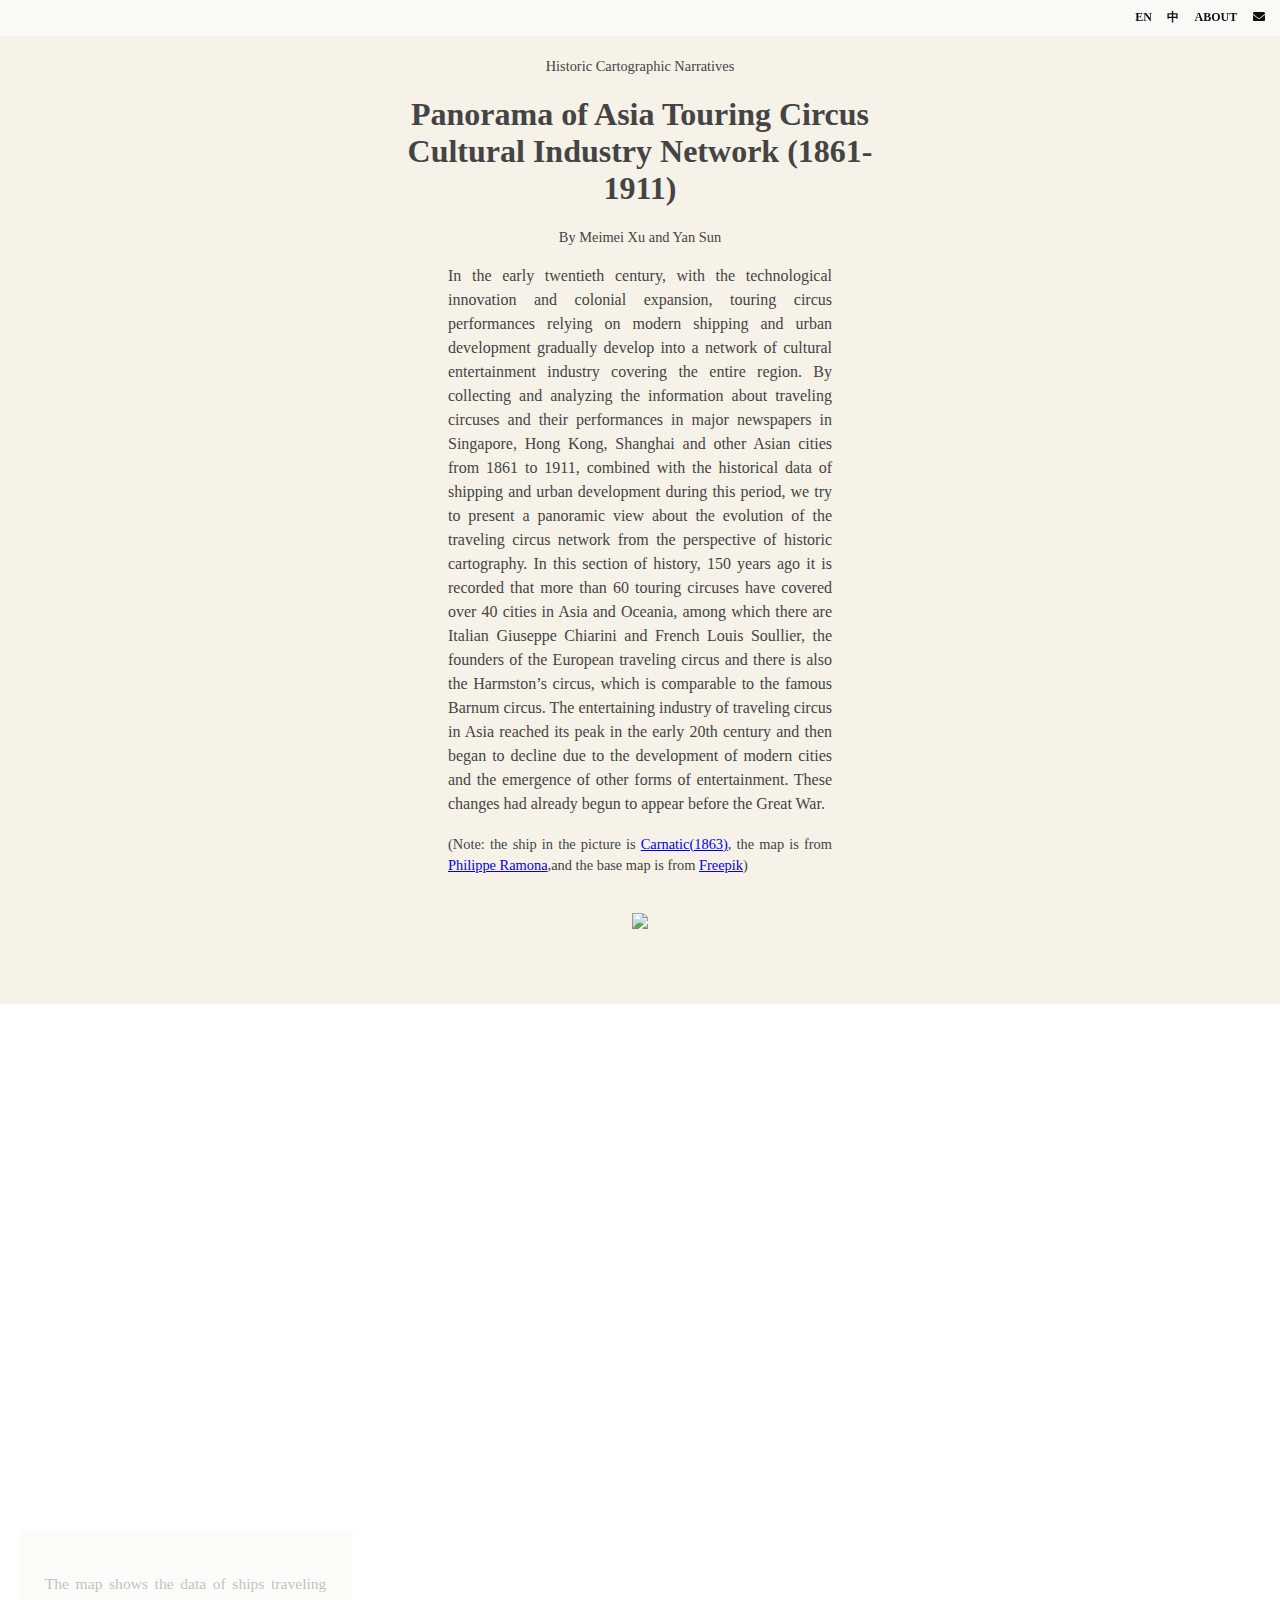
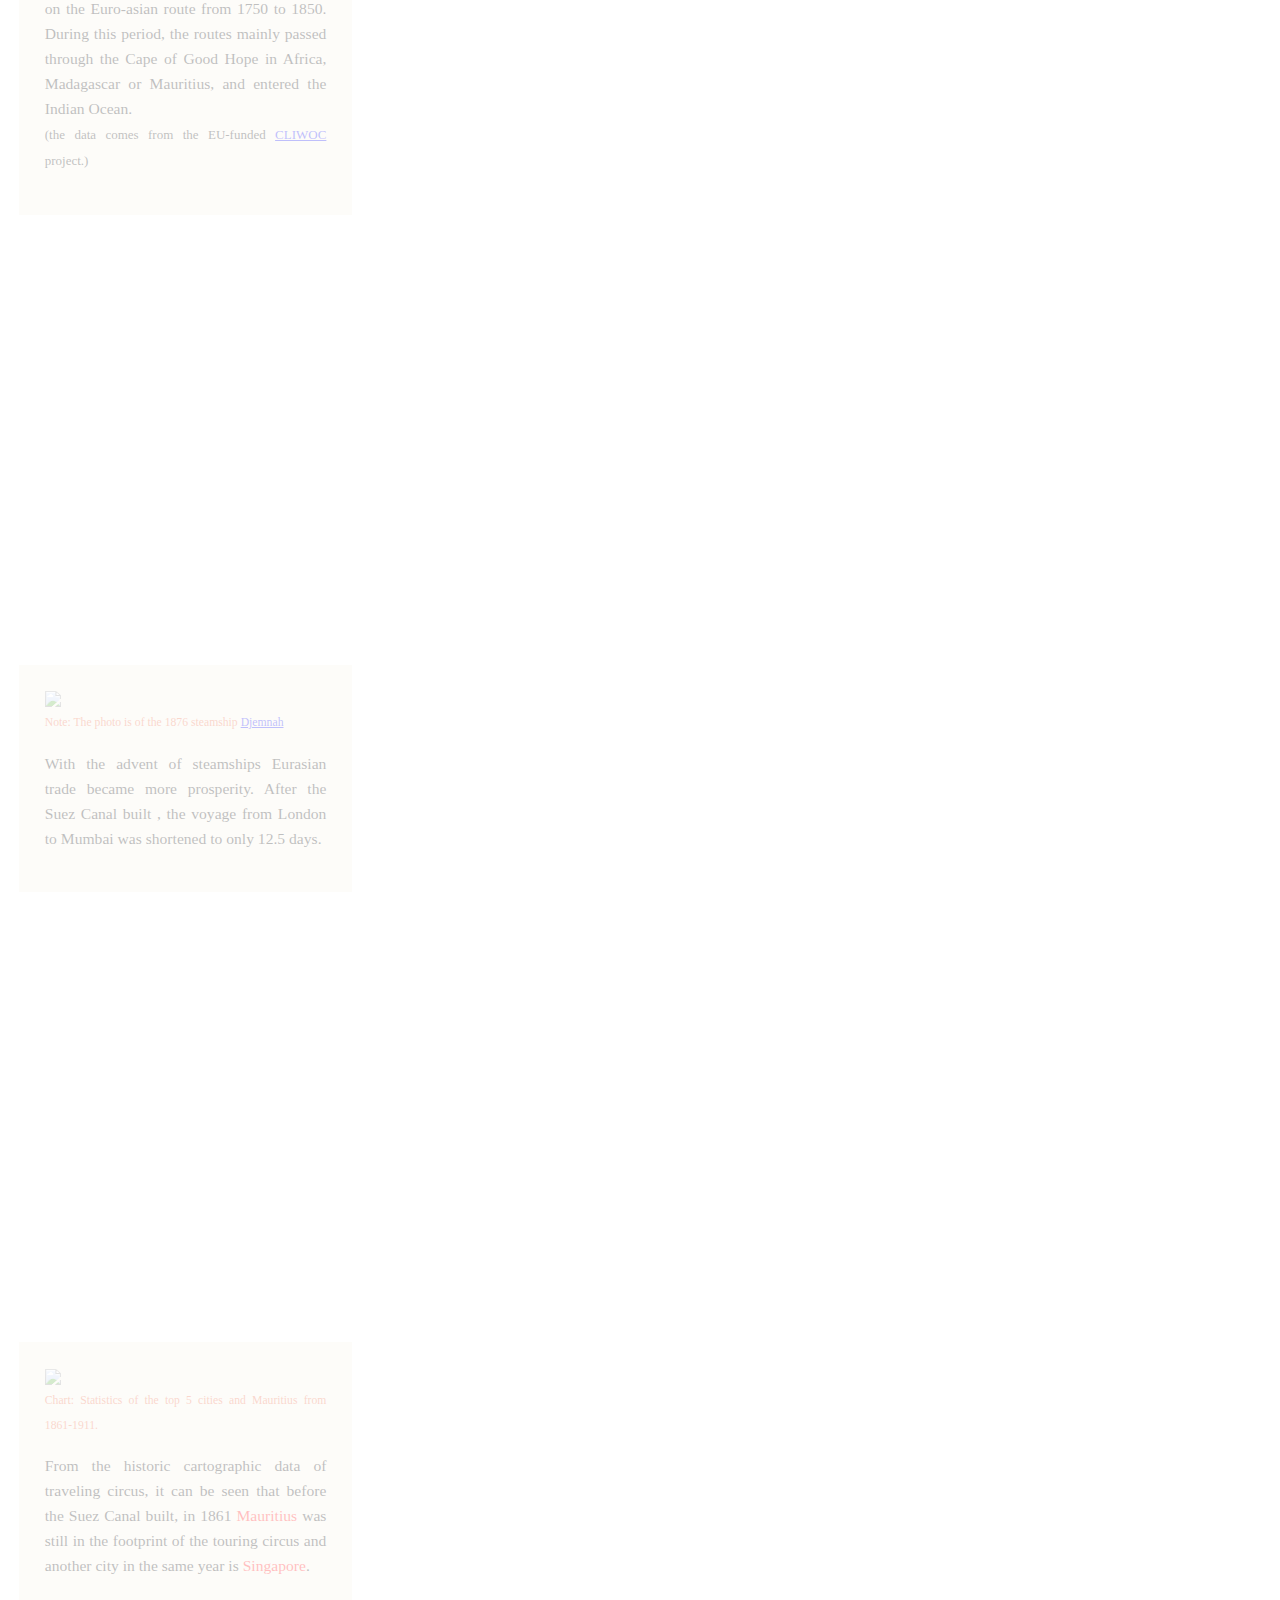
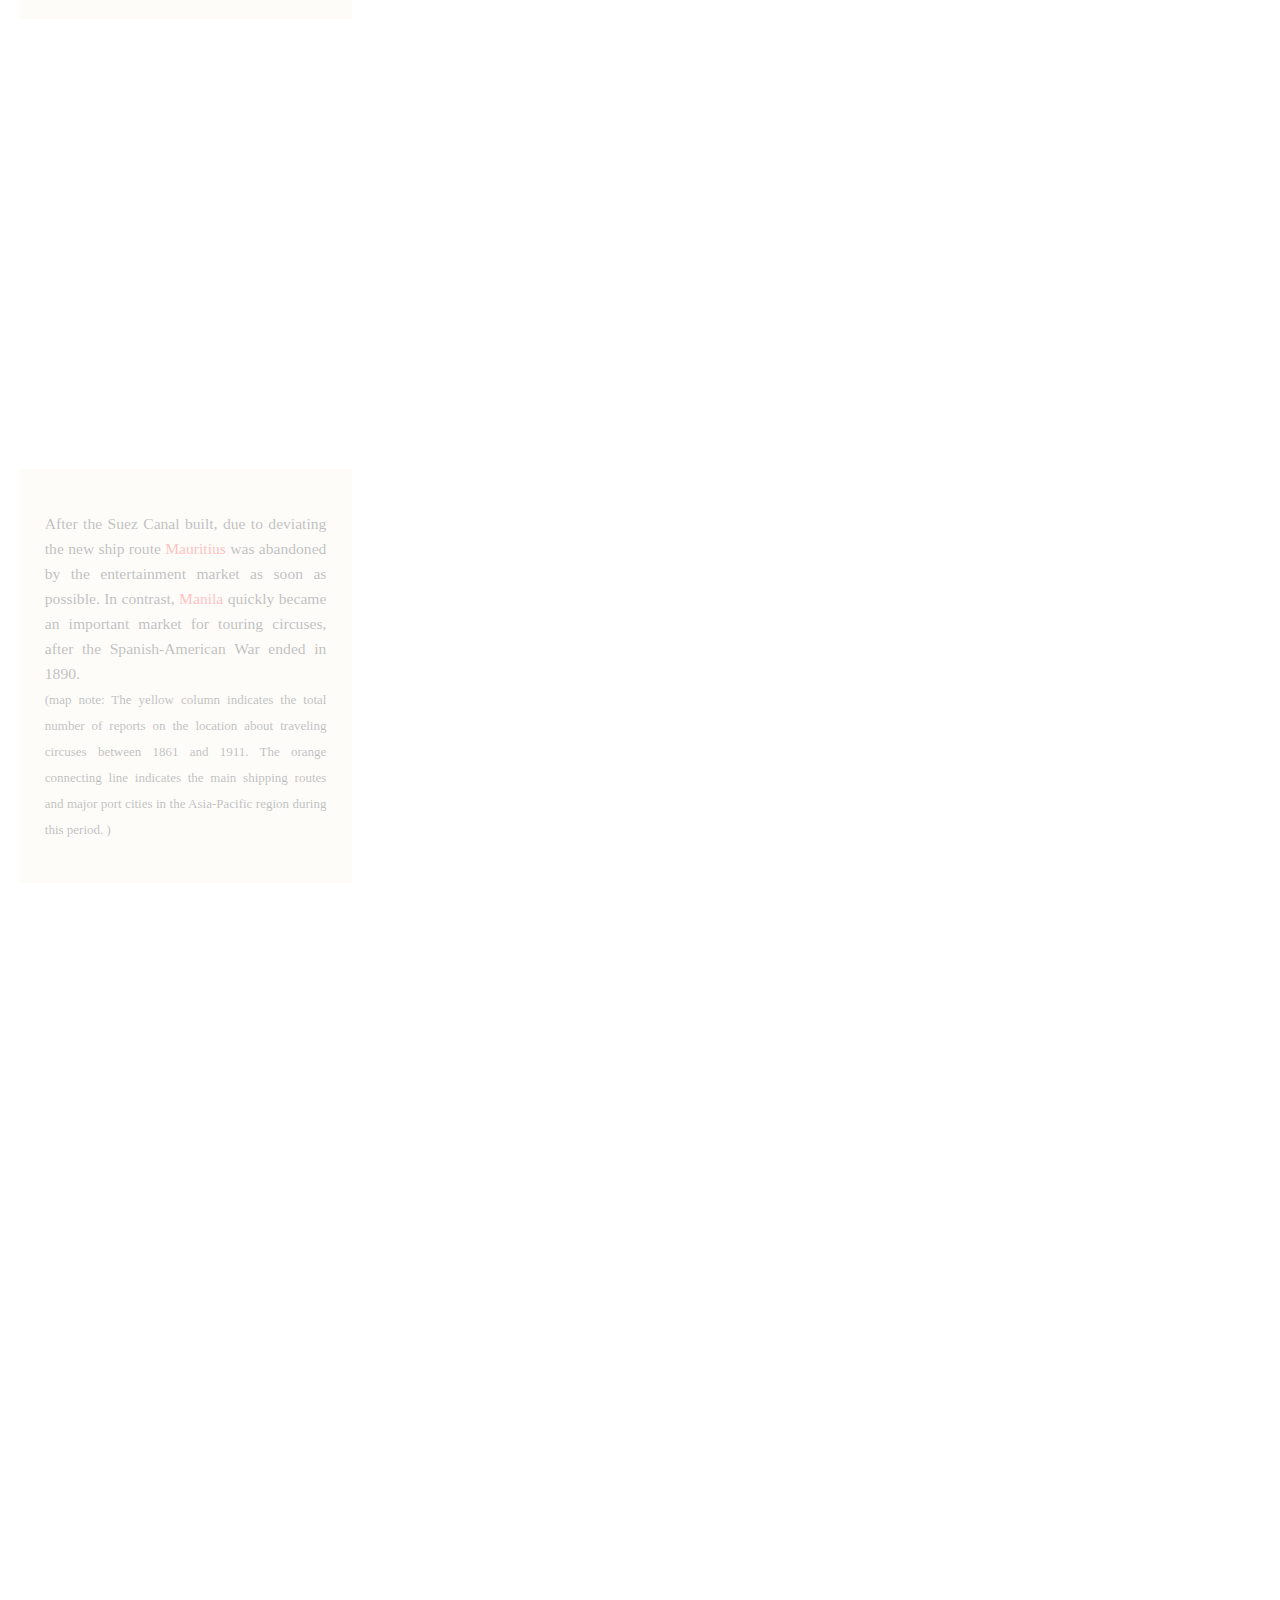
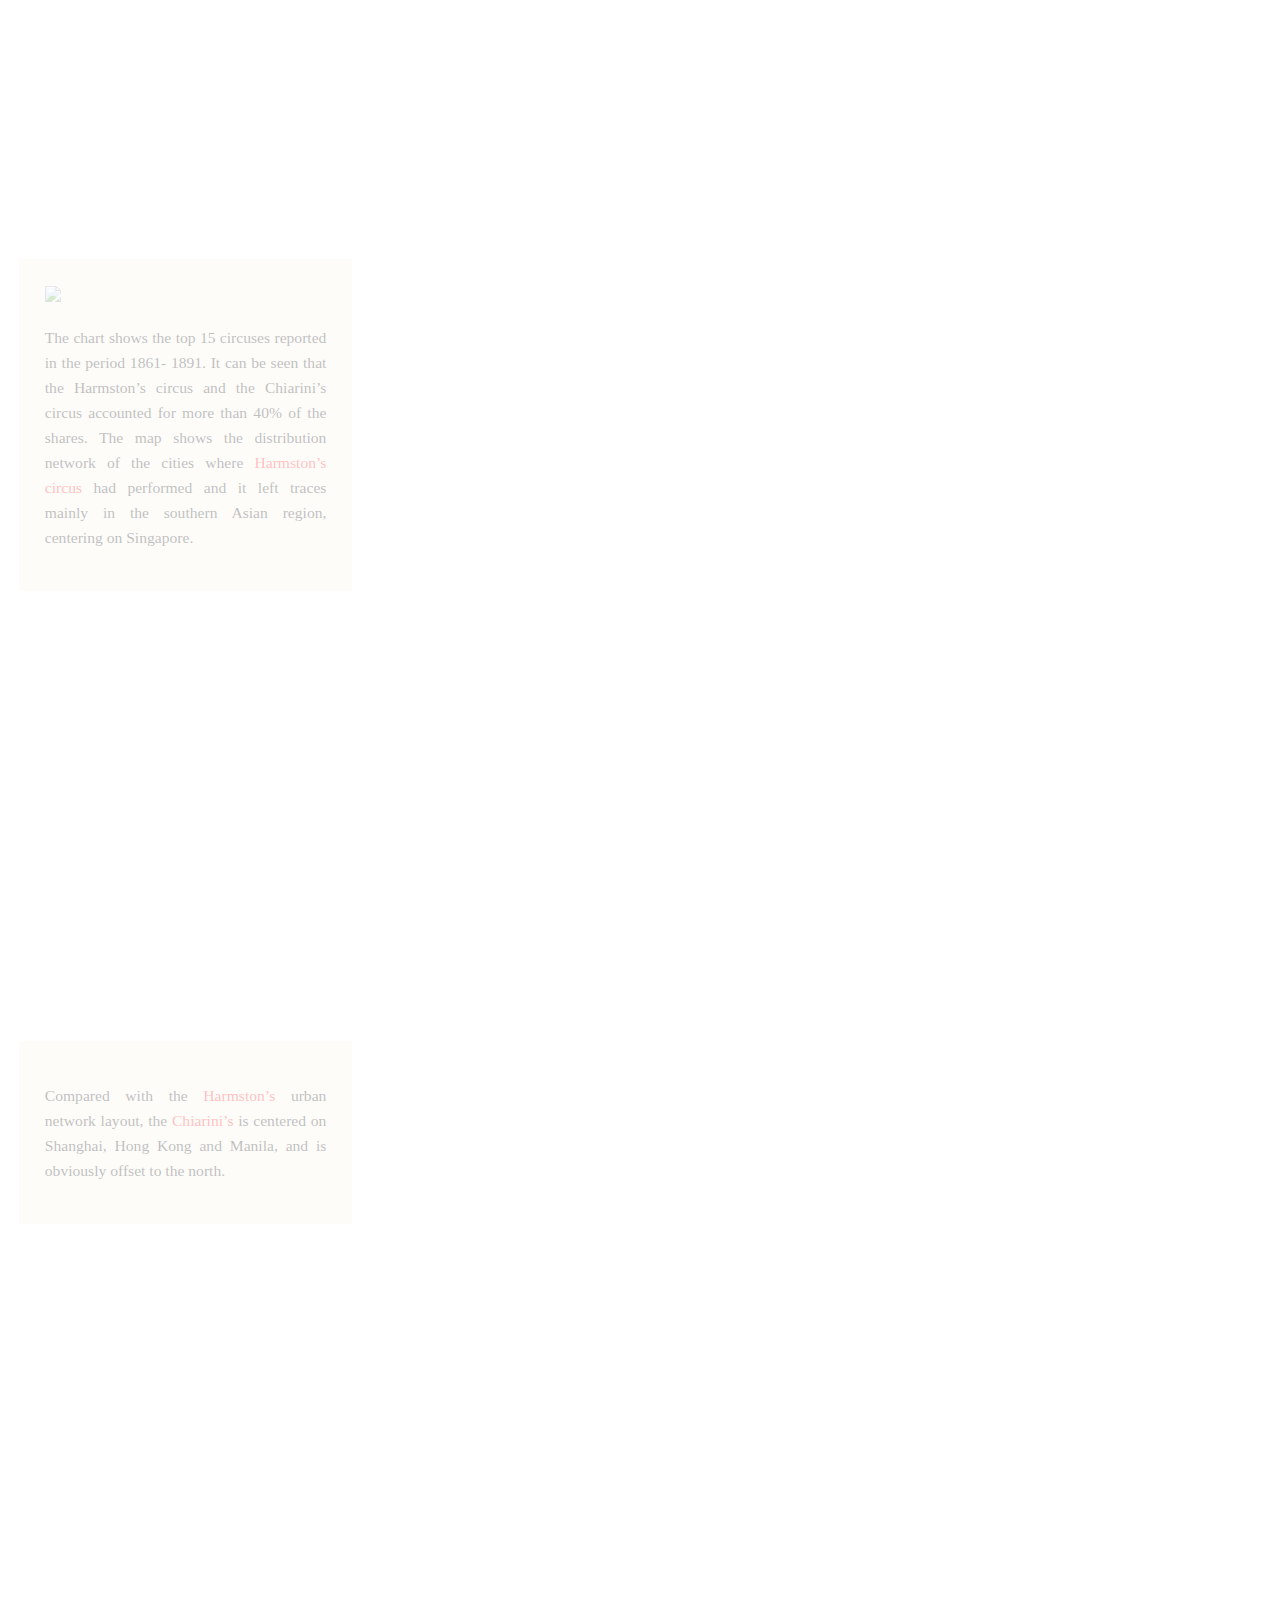
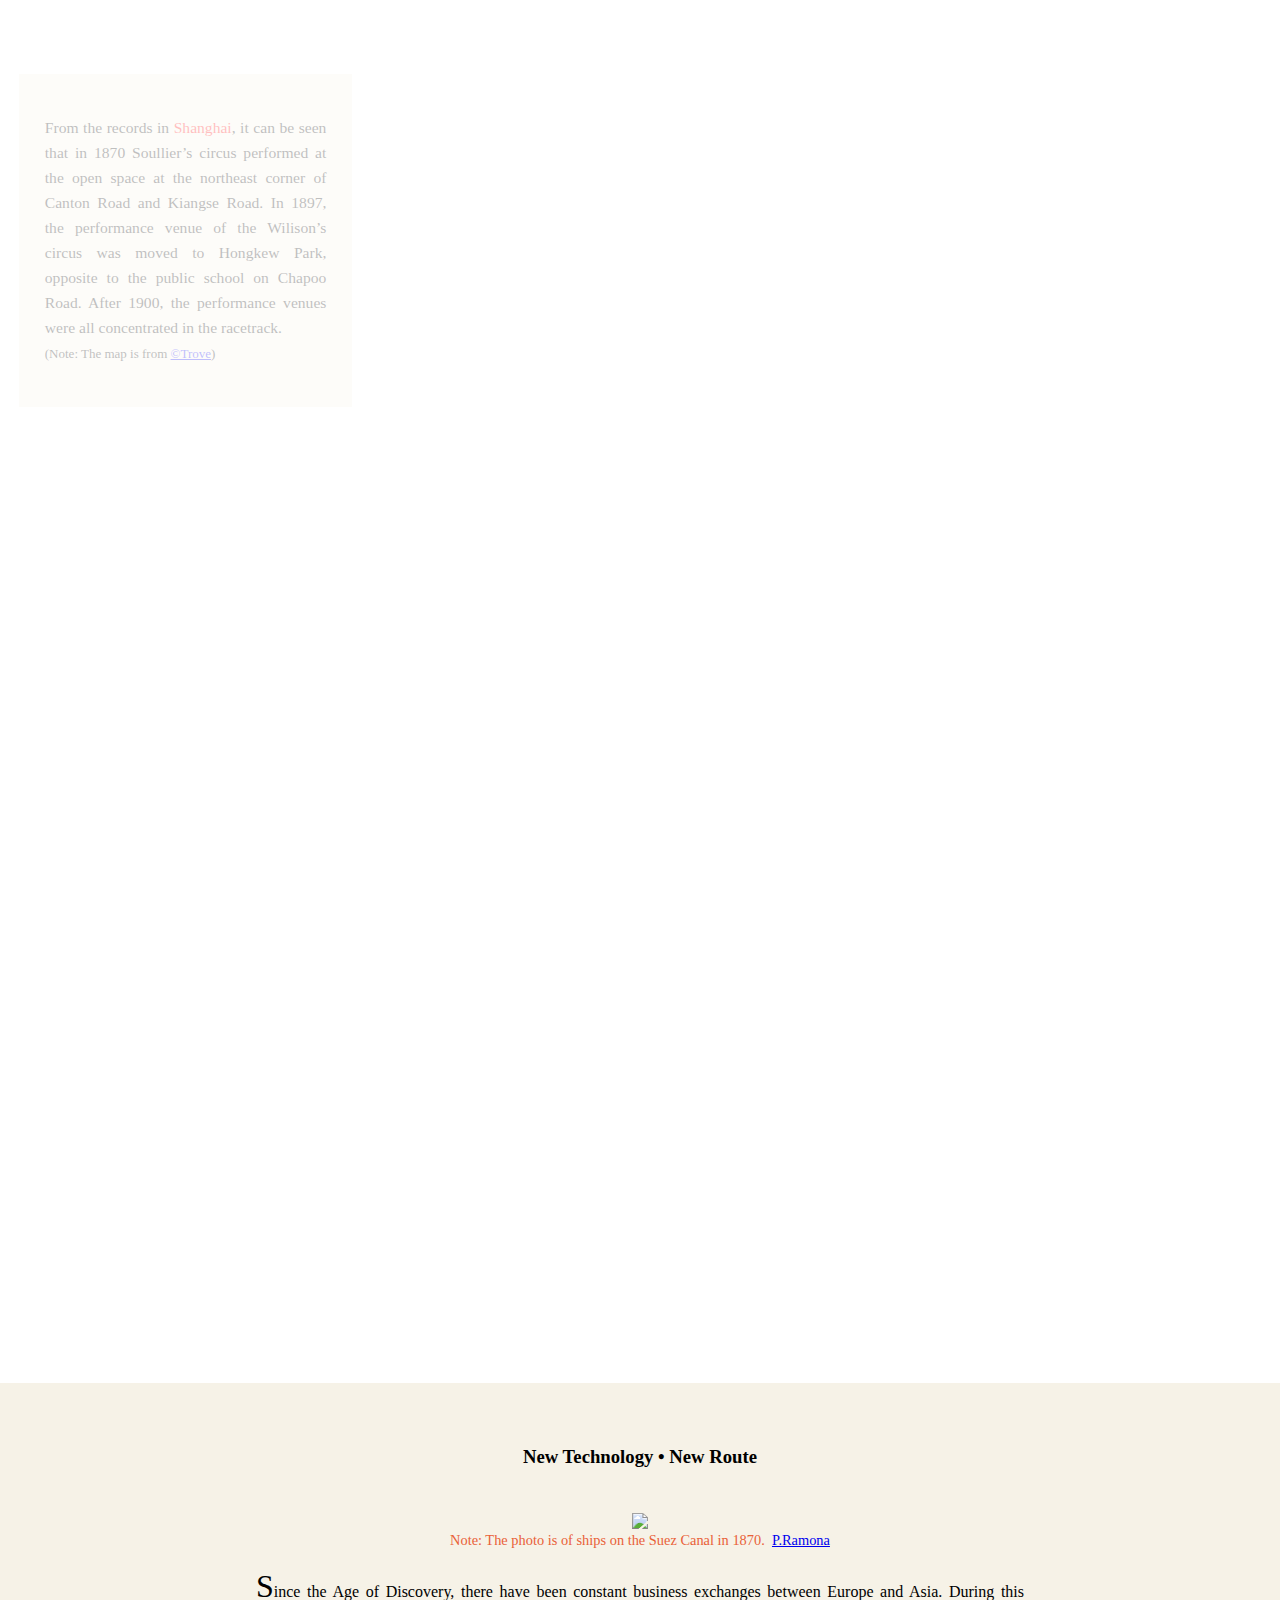
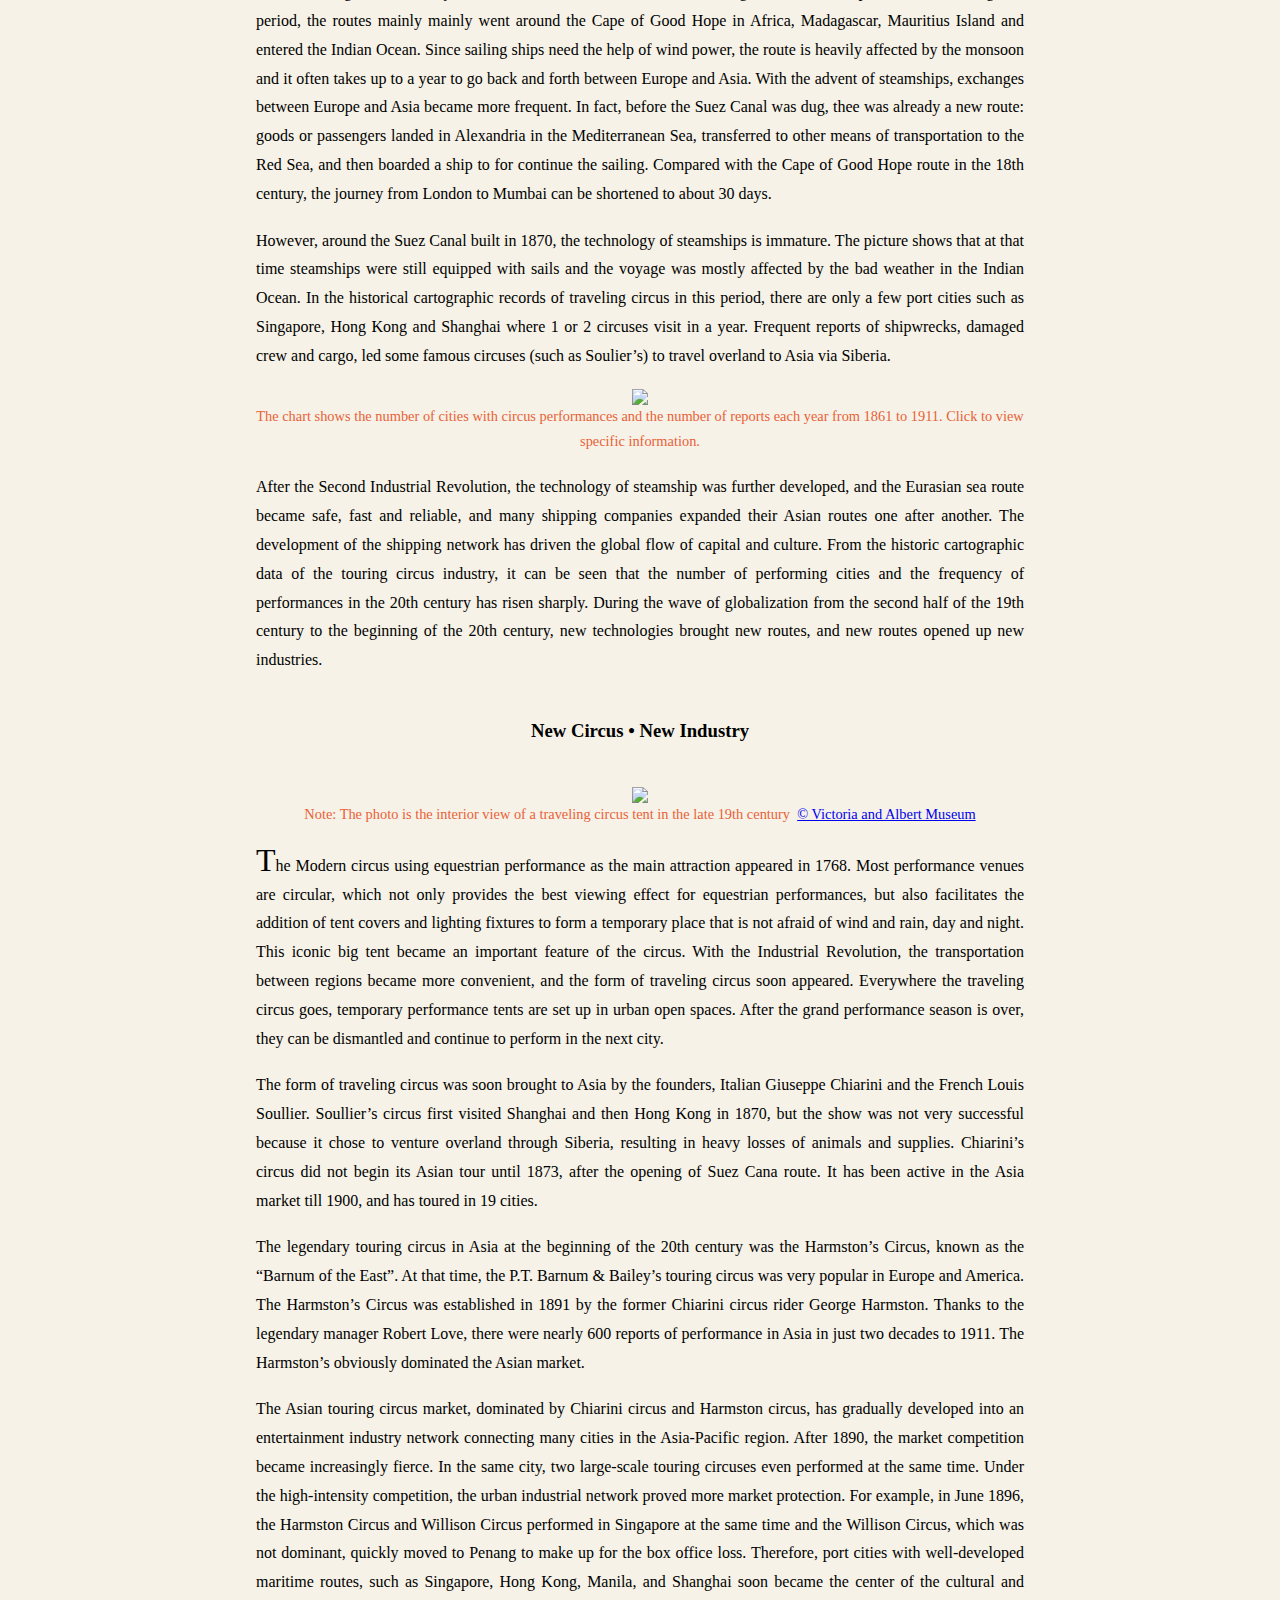
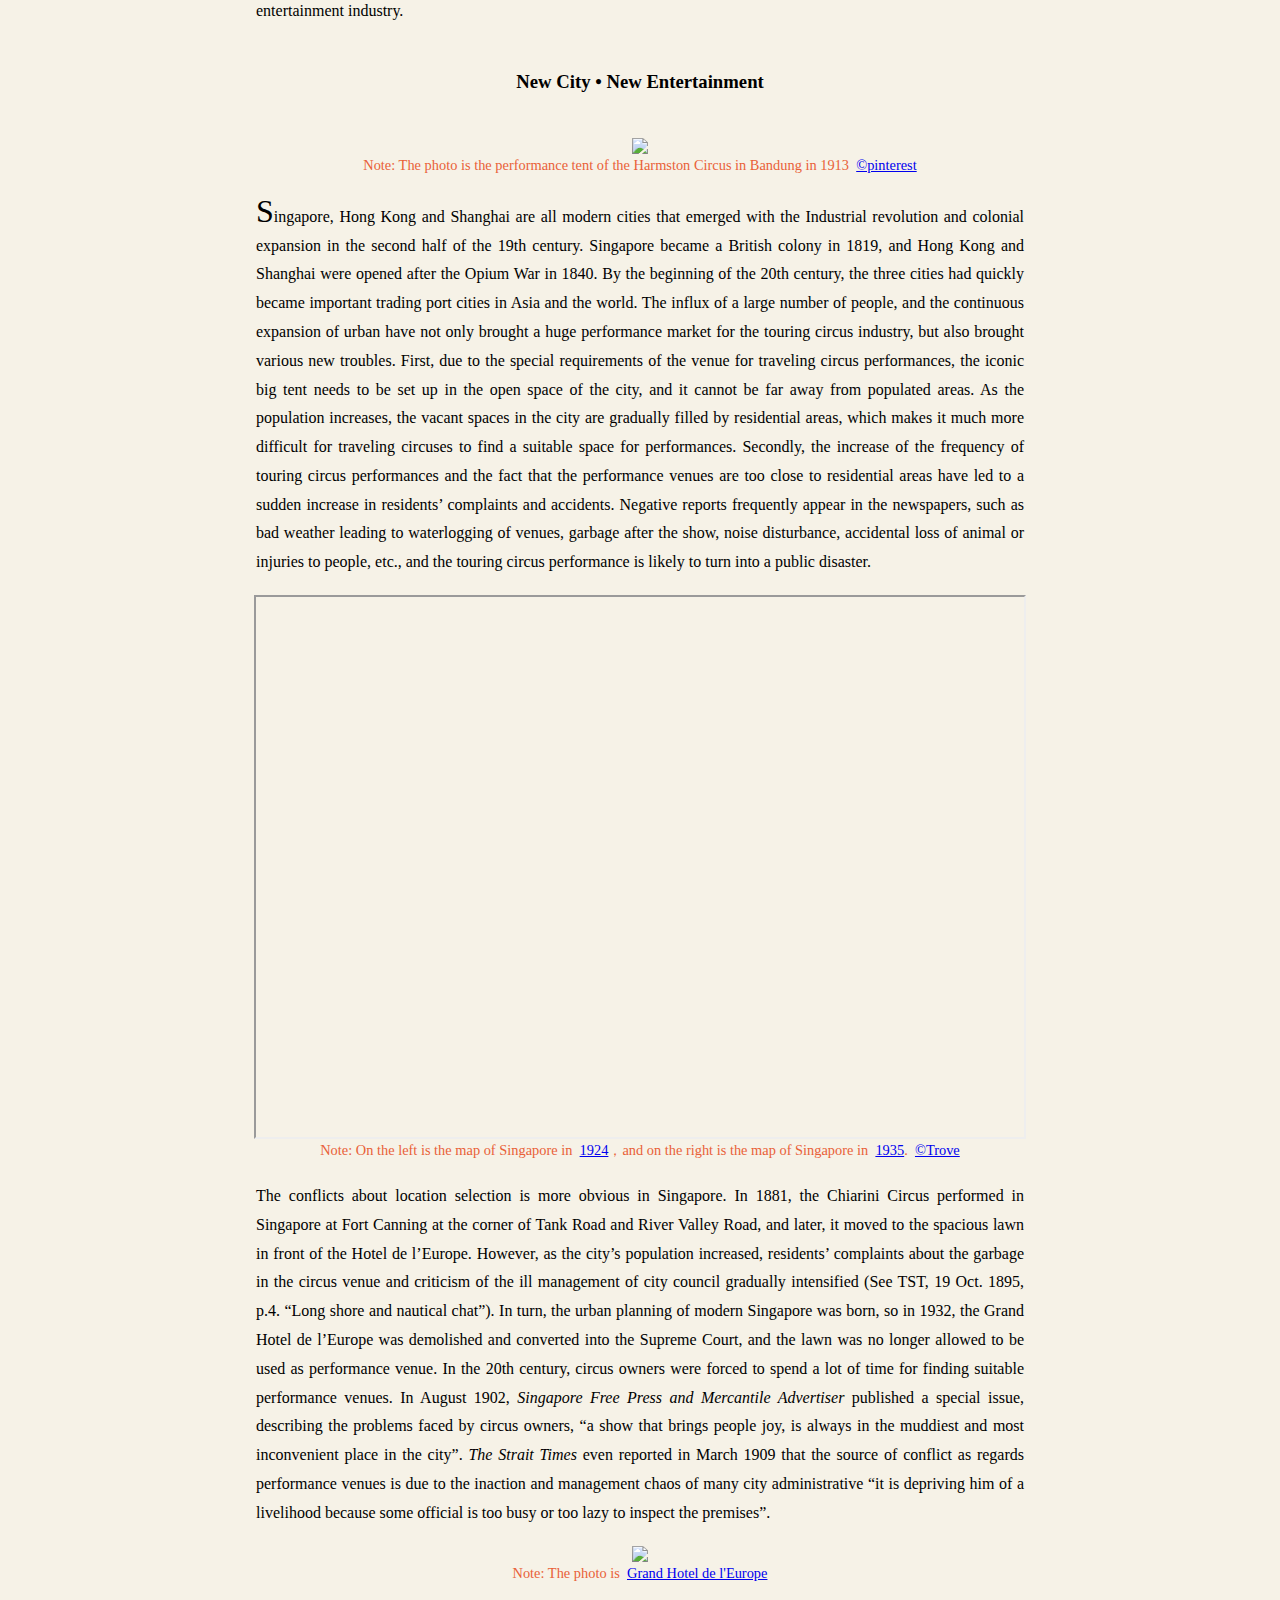
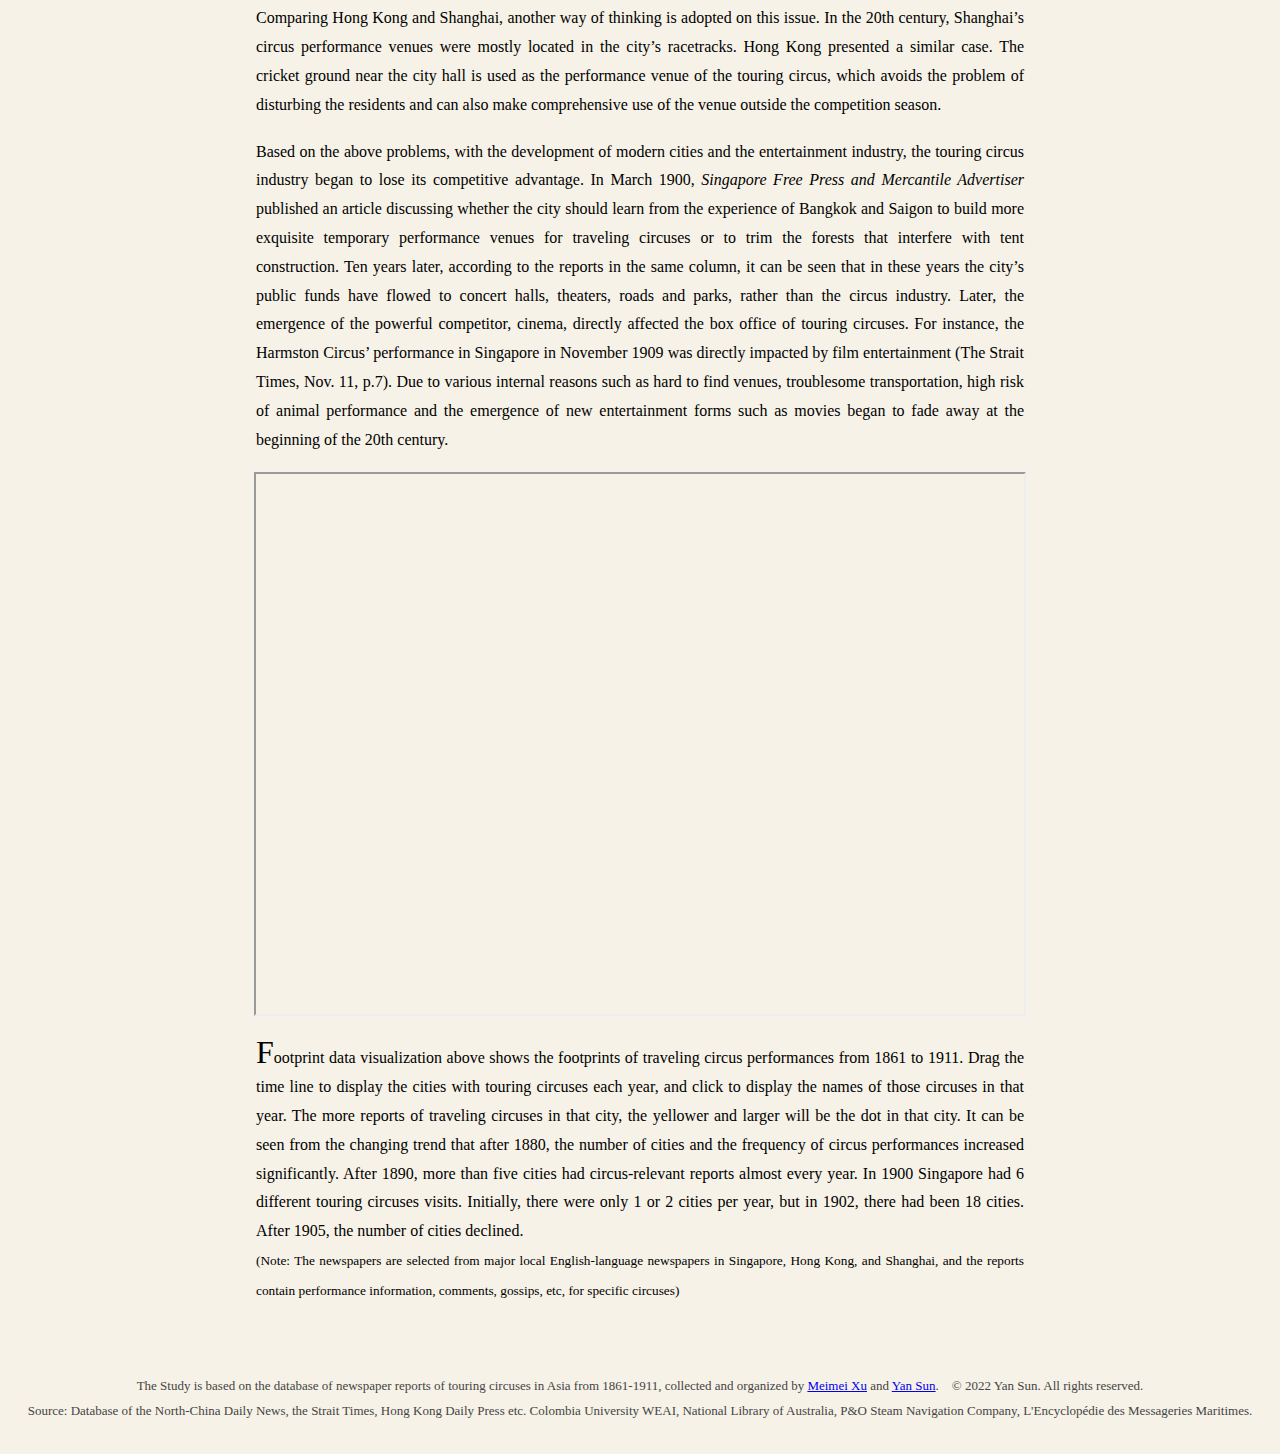
==== index.html @ eada9735 "Add files via upload" ====
<!DOCTYPE html>
<html>
<head>
    <meta charset="utf-8" />
    <title>Panorama of Touring Circus</title>
    <meta name="viewport" content="initial-scale=1,maximum-scale=1,user-scalable=no" />
    <script src="https://api.tiles.mapbox.com/mapbox-gl-js/v1.3.1/mapbox-gl.js"></script>
    <link href="https://api.tiles.mapbox.com/mapbox-gl-js/v1.3.1/mapbox-gl.css" rel="stylesheet" />
    <script src="https://unpkg.com/intersection-observer@0.5.1/intersection-observer.js"></script>
    <script src="https://unpkg.com/scrollama"></script>
    <link href="https://fonts.googleapis.com/css2?family=Merriweather:ital,wght@0,300;0,400;0,700;1,400&family=Roboto+Condensed:ital,wght@0,300;0,400;0,700;1,400&family=Noto+Sans+SC:wght@300;400;700&display=swap" rel="stylesheet">
    <link rel="stylesheet" href="styles.css">
    <link rel="stylesheet" href="./fa/css/all.css">
    <link rel="icon" href="./favicon.ico">
</head>
<body>
    <div class="top-bar">
        <div class="right-category-list">
            <a href="mailto:xumm@nju.edu.cn"><i class="fas fa-envelope"></i></a>
            <a href="./html/index_cv.html">ABOUT</a>
            <a href="./index_cn.html">中</a>
            <a href="./index.html">EN</a>
        </div>
    </div>
<div id="map"></div>
<div id="story"></div>
<script src="config_en.js"></script>
<script type='text/javascript' src="map_en.js"></script>
</body>
</html>
---- styles.css ----
body {
    margin: 0;
    padding: 0;
    /* font-family: sans-serif; */
    font-family:  georgia, 'times new roman', sans-serif;
}

a a:hover,
a:visited {
    color: #e96138;
}

.top-bar {
    width: 100%;
    height: 4vh;
    float: left;
    position: absolute;
    margin-left: auto;
    margin-right: auto;
    left: 0;
    right: 0;
    z-index: 100;
    background-color: rgba(252, 250, 250, 0.8);
}

.top-bar a {
    margin-right: 1.2%;
    line-height: 2em;
    font-size: 1em;
    font-weight: bolder;
    text-decoration: none;
    color: #0f0f0f;
    float: right;
    
}


.right-category-list {
    display: block;
    
    font-size: 12px;
    margin-top: 5px;
    font-family: georgia, 'times new roman', times, serif;
}

#map {
    top: 0;
    height: 100vh;
    width: 100vw;
    position: fixed;
    z-index: -5;
}

#header {
    margin: auto;
    min-height: 100vh;
    width: 100%;
    position: relative;
    z-index: 5;
    padding: 2vh 0vh 5vh 0vh;
    background-size: center;
    text-align: center;
    background-image: url(./image/002.jpg);

}

#wrapperOne {
    background-color: #f6f2e7;
    margin-top: 2em;
    margin-left: auto;
    margin-right: auto;
    padding: 0.5em;
    max-width: 40%;
}

#wrapperOne img {
    width: 75%;
    margin: 2vh auto
}

#wrapperOne p {
    width: 75%;
    margin: 2vh auto;
    text-align: justify;
    line-height: 1.5em;
    font-size: 1em;
}

#wrapperOne .byline {
    /* font-weight: 300; */
    font-size: 0.9em;
}


#midContain {
    width: 100%;
    padding-top: 2vh;
    padding-bottom: 2vh;
    text-align: center;
    background-color: #f6f2e7;
}

#midContain p {
    width: 60%;
    margin: 2vh auto;
    text-align: justify;
    line-height: 1.8em;
    font-size: 1em;
}


#midContain h3 {
    font-weight: 700;
    max-width: 50vw;
    margin: 5vh auto;
    
}

#midContain img {
    max-width: 50vw;
}

#midContain .imageCredit {
    font-size: 0.9em;
    margin-top: -5px;
    color: #e96138;
    display: flex;
    justify-content: center;
    text-align: center;
}


#footer {
    width: 100%;
    min-height: 5vh;
    padding-top: 2vh;
    padding-bottom: 2vh;
    text-align: center;
    line-height: 25px;
    font-size: 13px;
}


#features img {
    max-width: 50vw;

}

#features p {
    text-align: justify;
    font-size: 1.2em;
    color: black;
    max-width: 50vw;
    /* margin:0 auto; */
}

#features .imageCredit {
    font-size: 0.9em;
    margin-top: -5px;
    color: #e96138;
}



.hidden {
    visibility: hidden;
}

.centered {
    width: 50vw;
    margin: 0 auto;
}

.lefty {
    width: 26vw;
    margin-left: 1.5vw;
}

.righty {
    width: 26vw;
    margin-left: 62vw;
}

.fully {
    width: 100%;
}

.light {
    color: #444;
    background-color: #f6f2e7;
}


.dark {
    color: #f6f2e7;
    background-color: #444;
}

.step {
    padding-bottom: 50vh;
    /* margin-bottom: 10vh; */
    opacity: 0.25;
}

.step.active {
    opacity: 0.99;
}

.step div {
    padding: 2vw 2vw;
    line-height: 25px;
    font-size: 13px;

}

.step img {
    width: 100%;
}

.w-half {
    width: 60%;
    height: 60vh;
}

.w-full {
    width: 100%;

}


@media (max-width: 750px) {
    #features {
        width: 90vw;
        margin: 0 auto;
    }

    #wrapperOne {
        max-width: 90vw;
    }

}
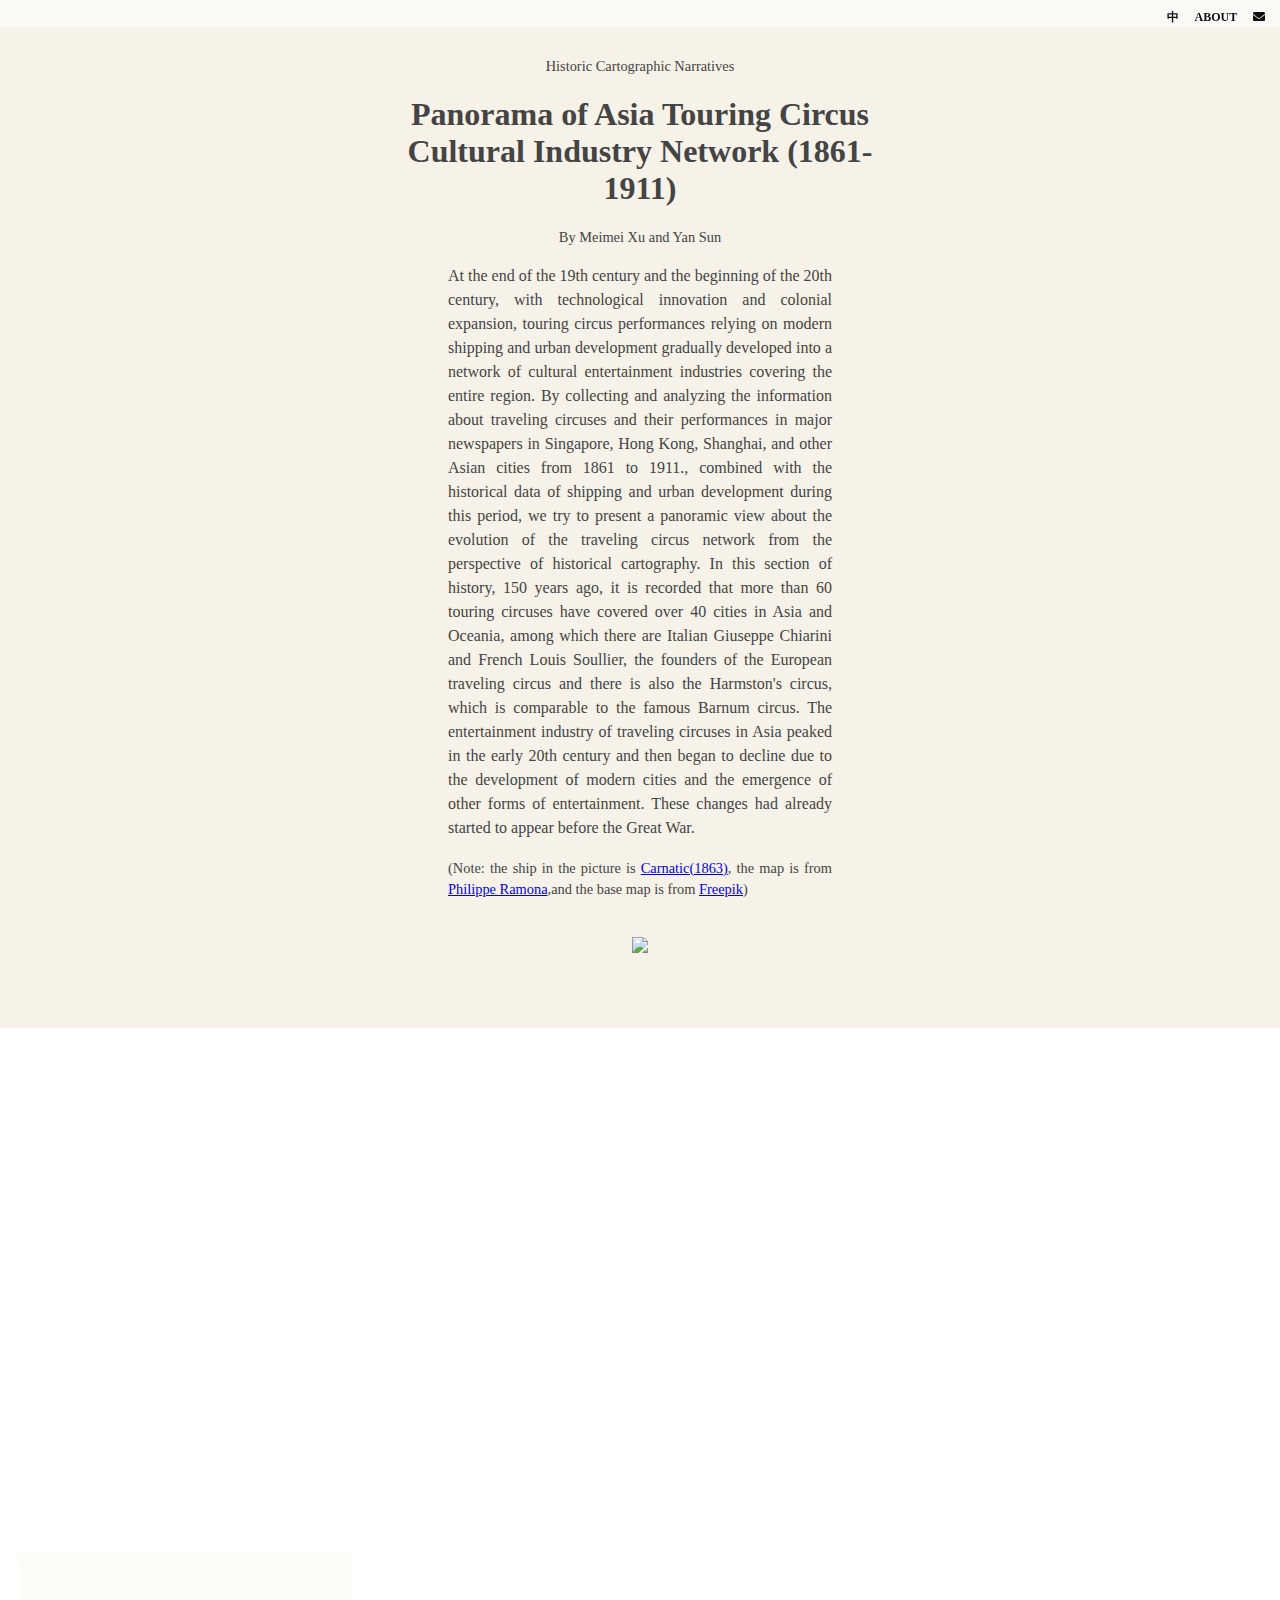
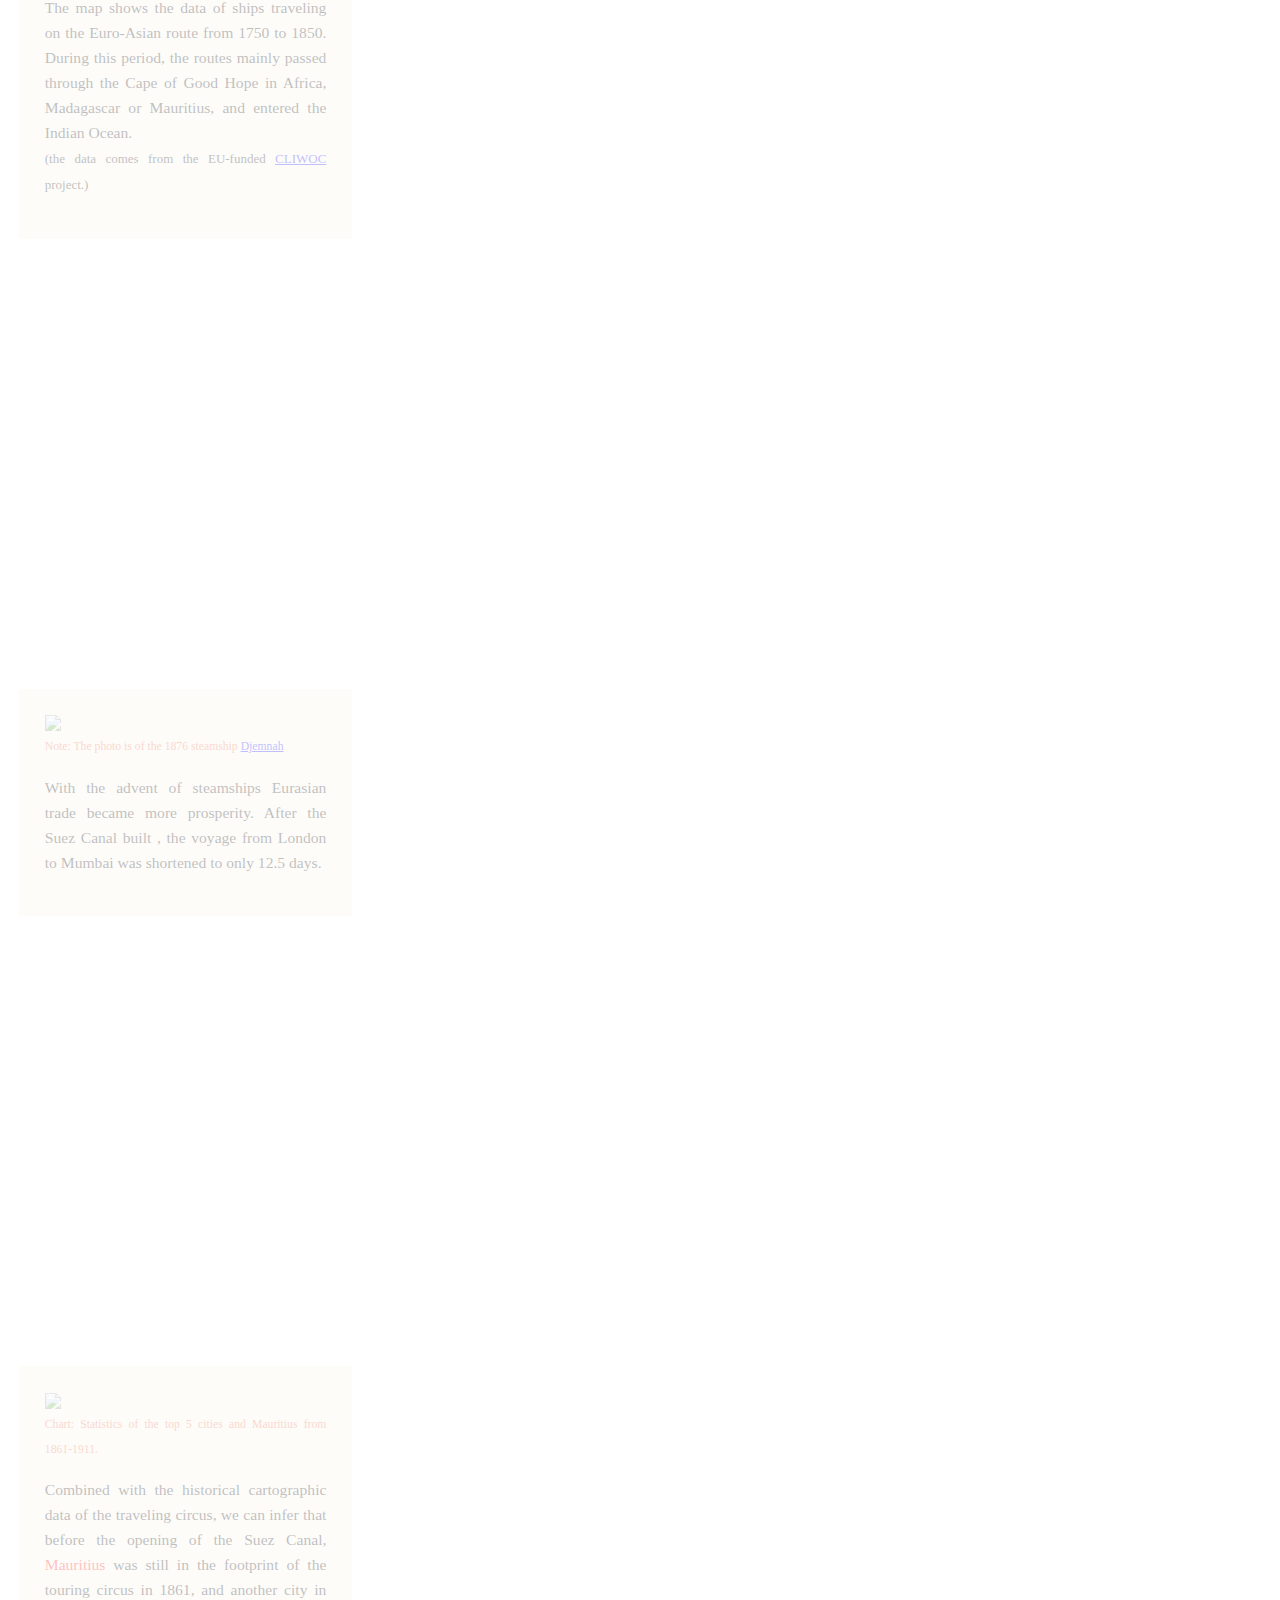
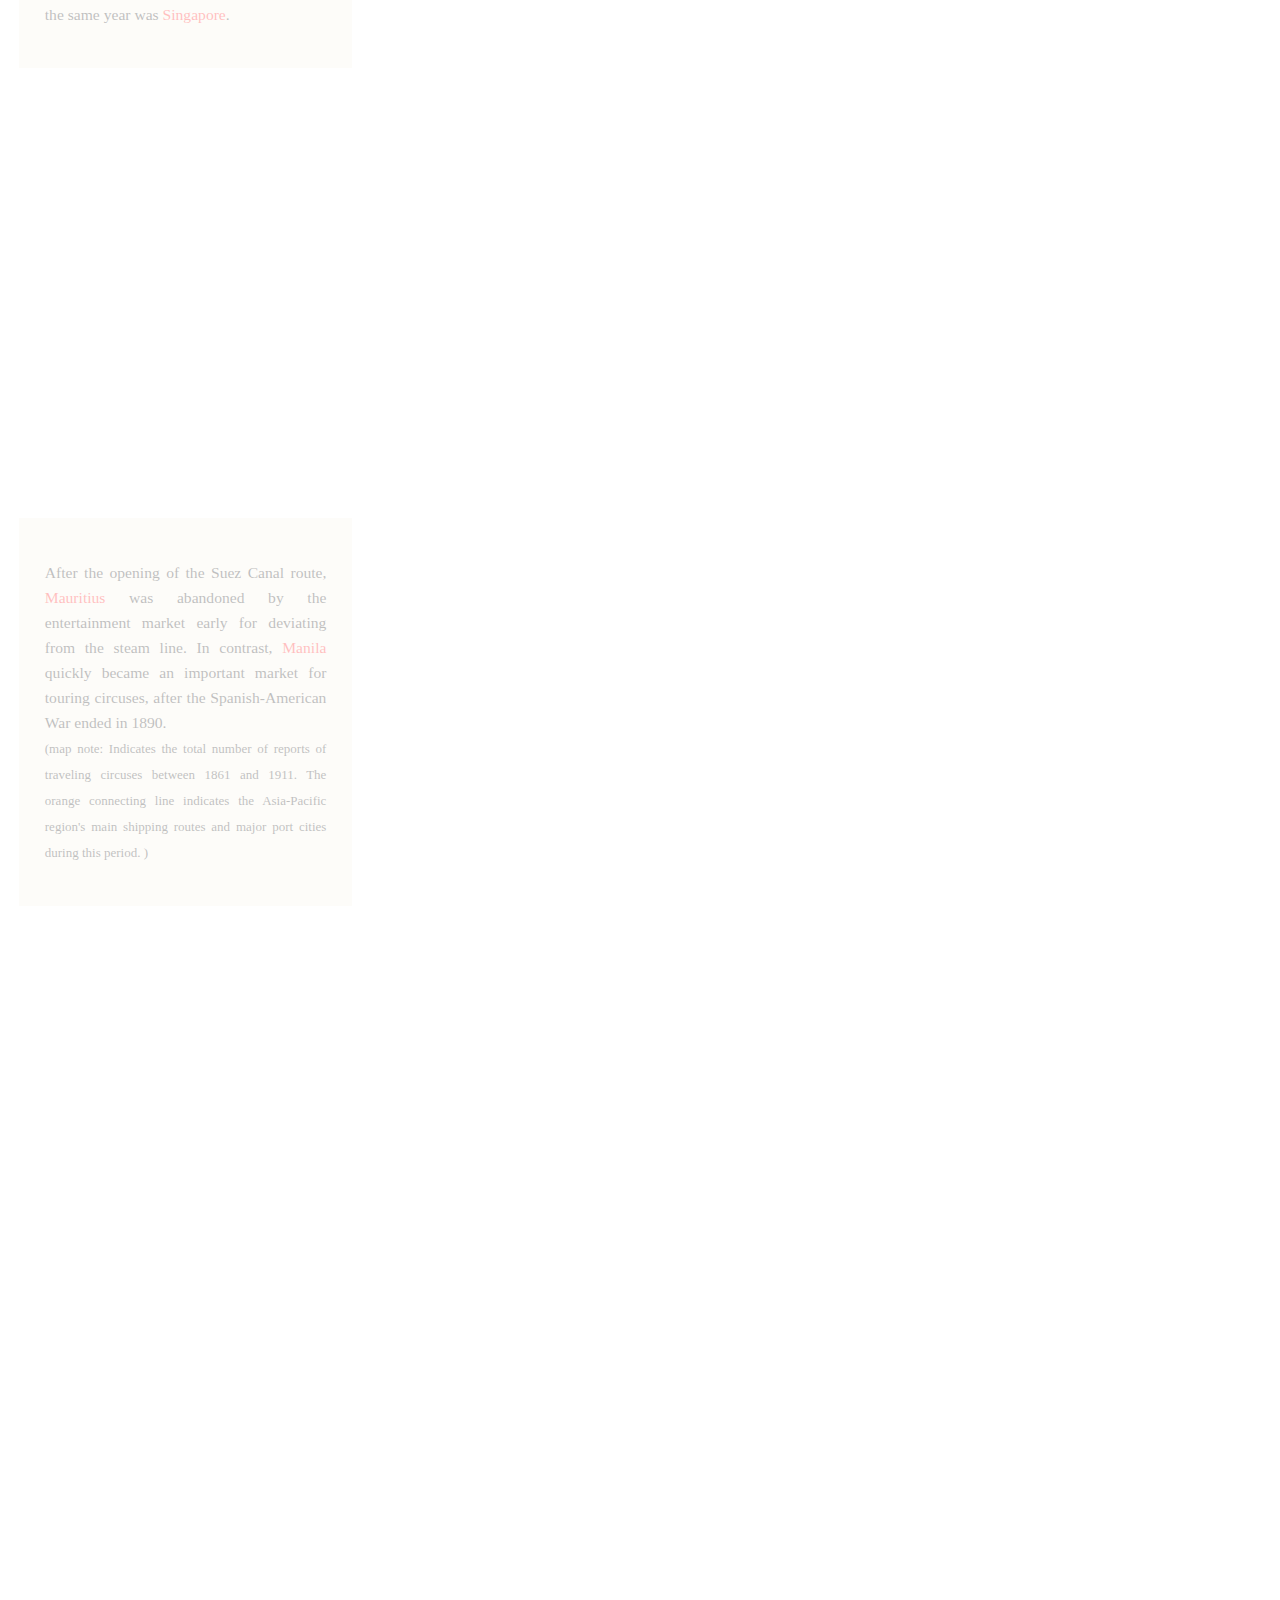
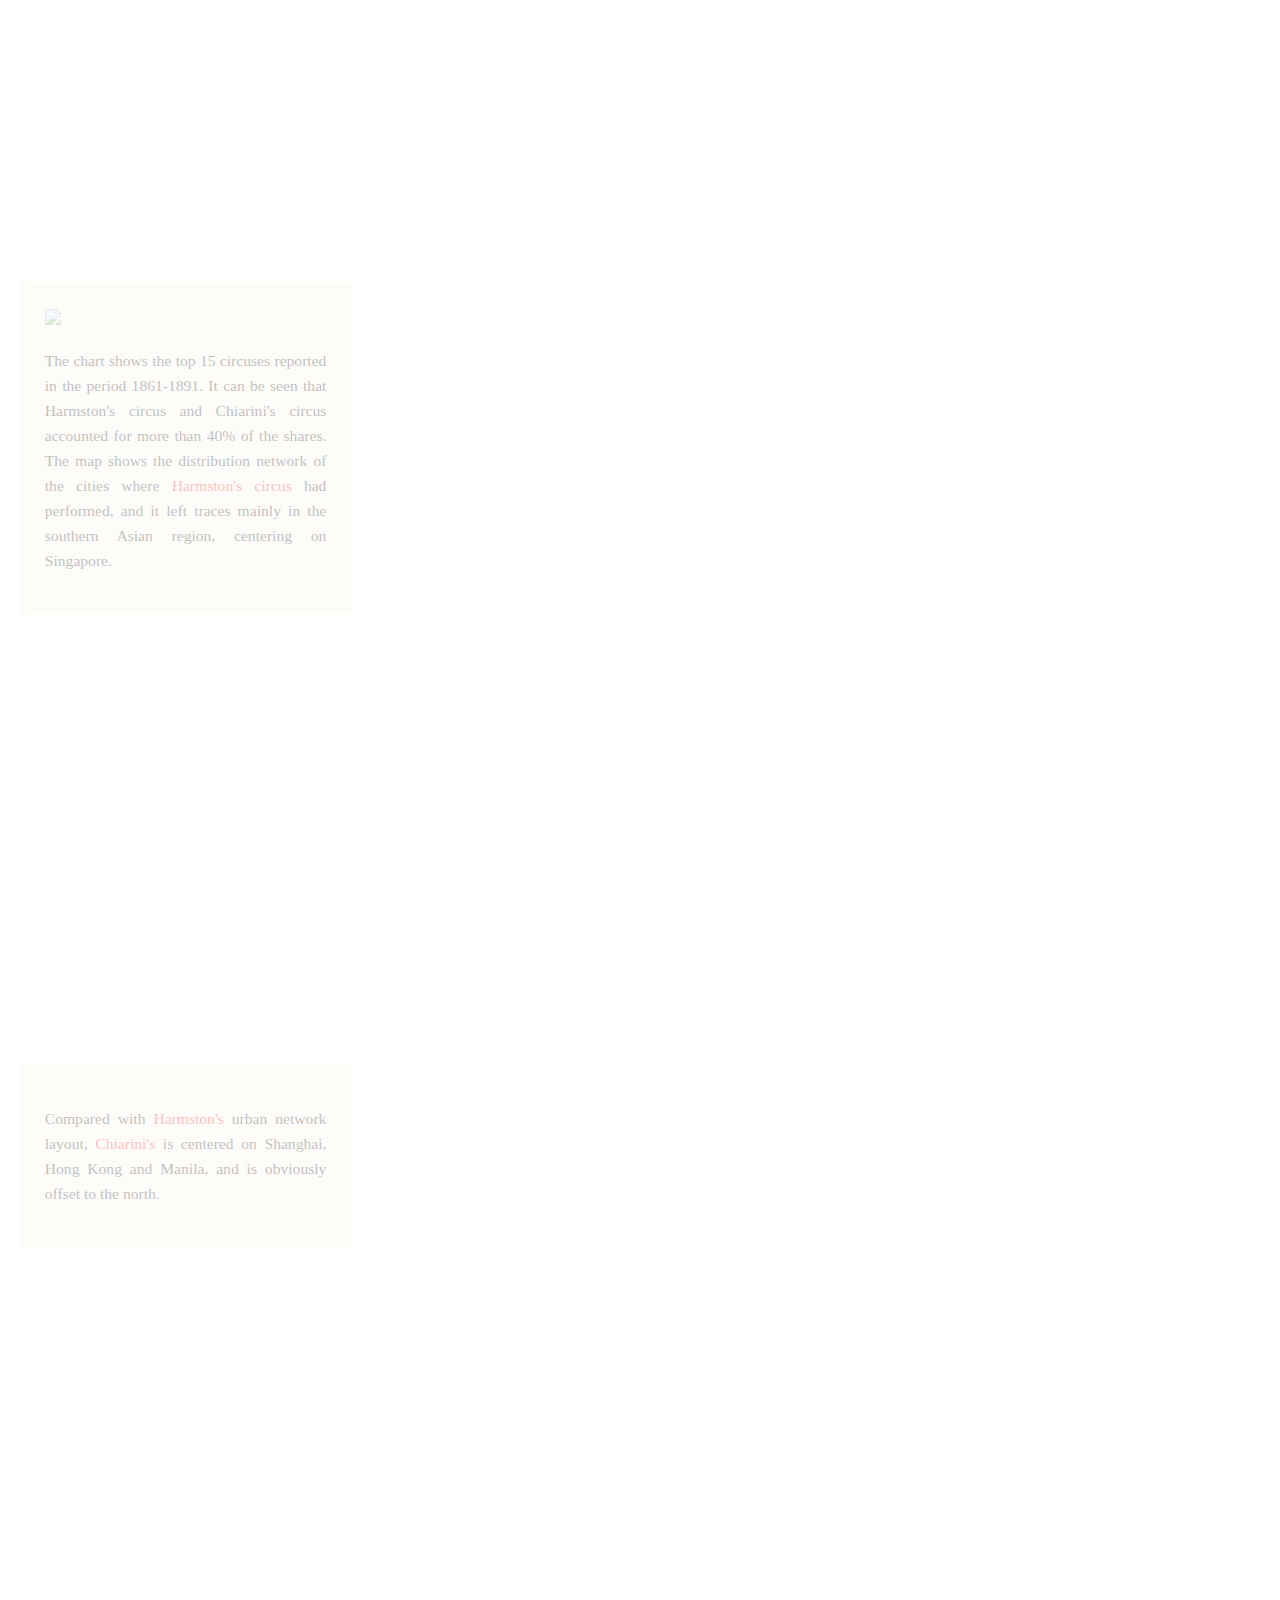
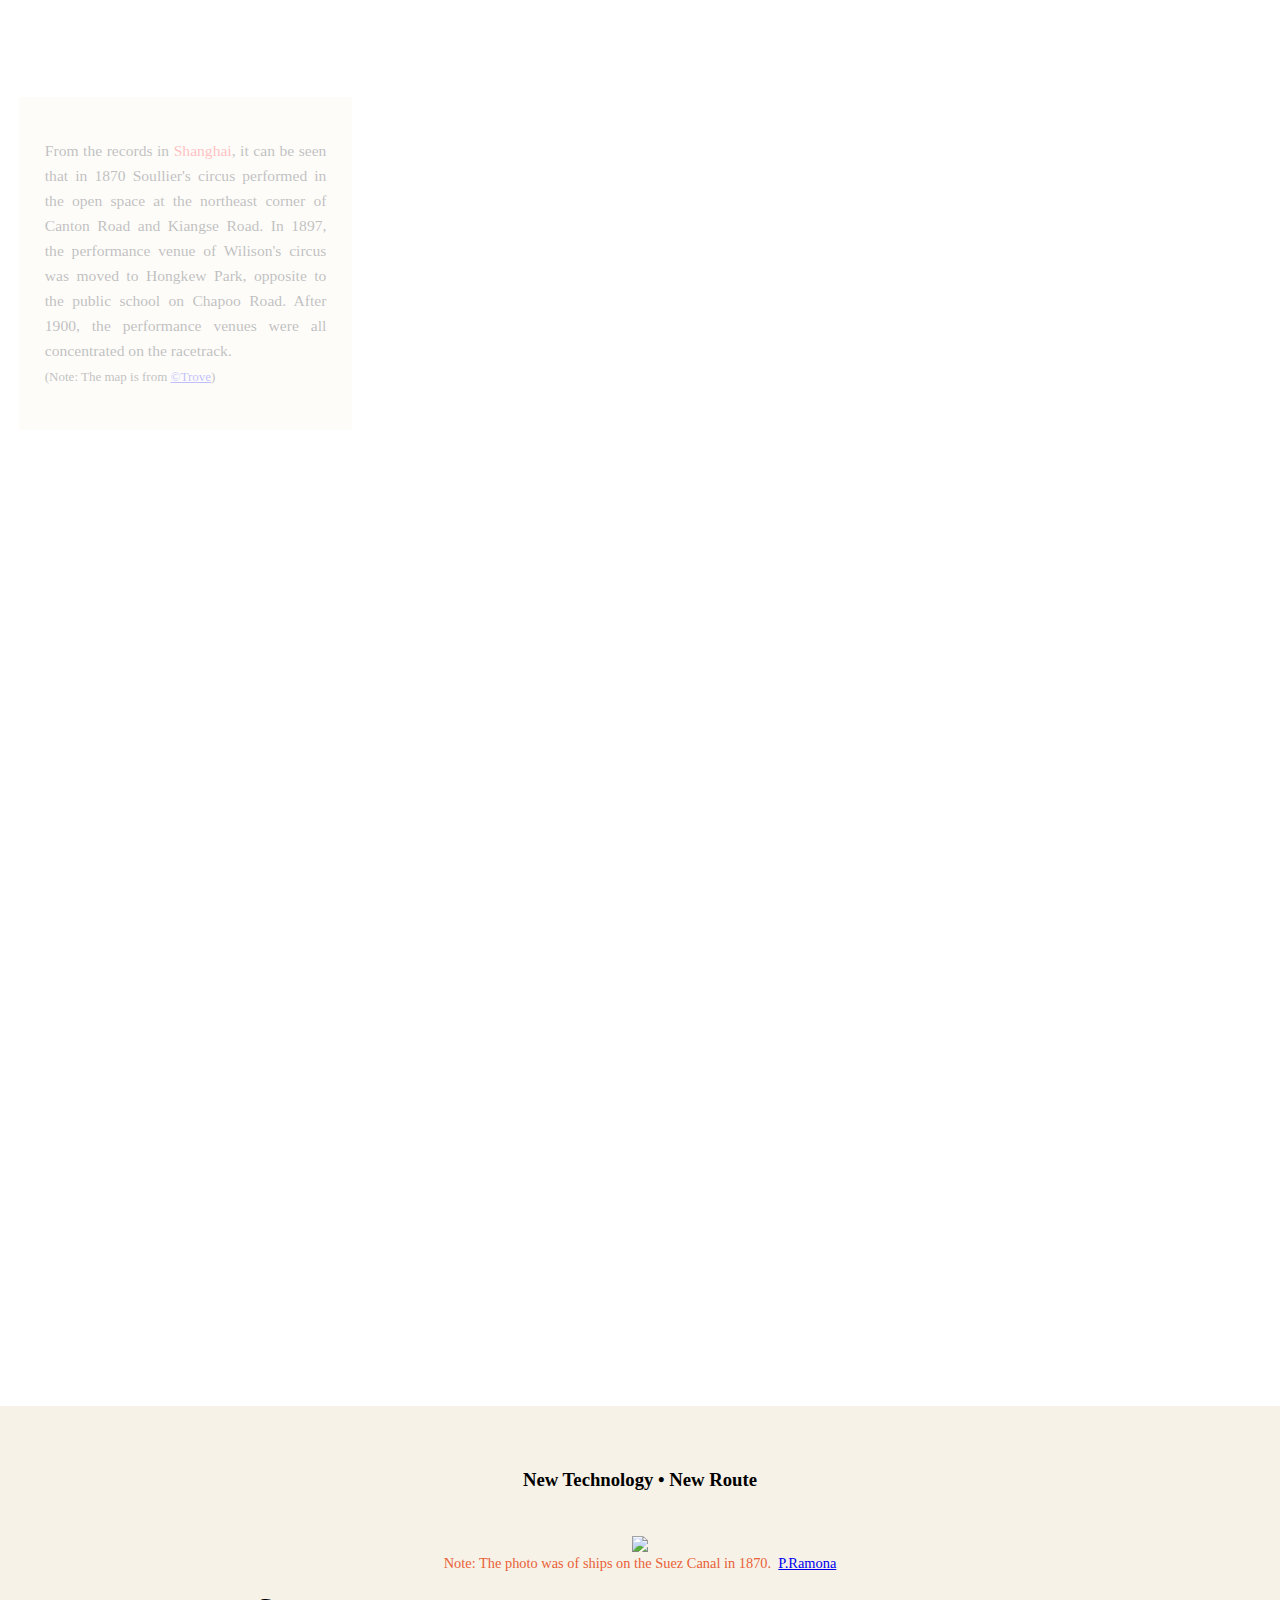
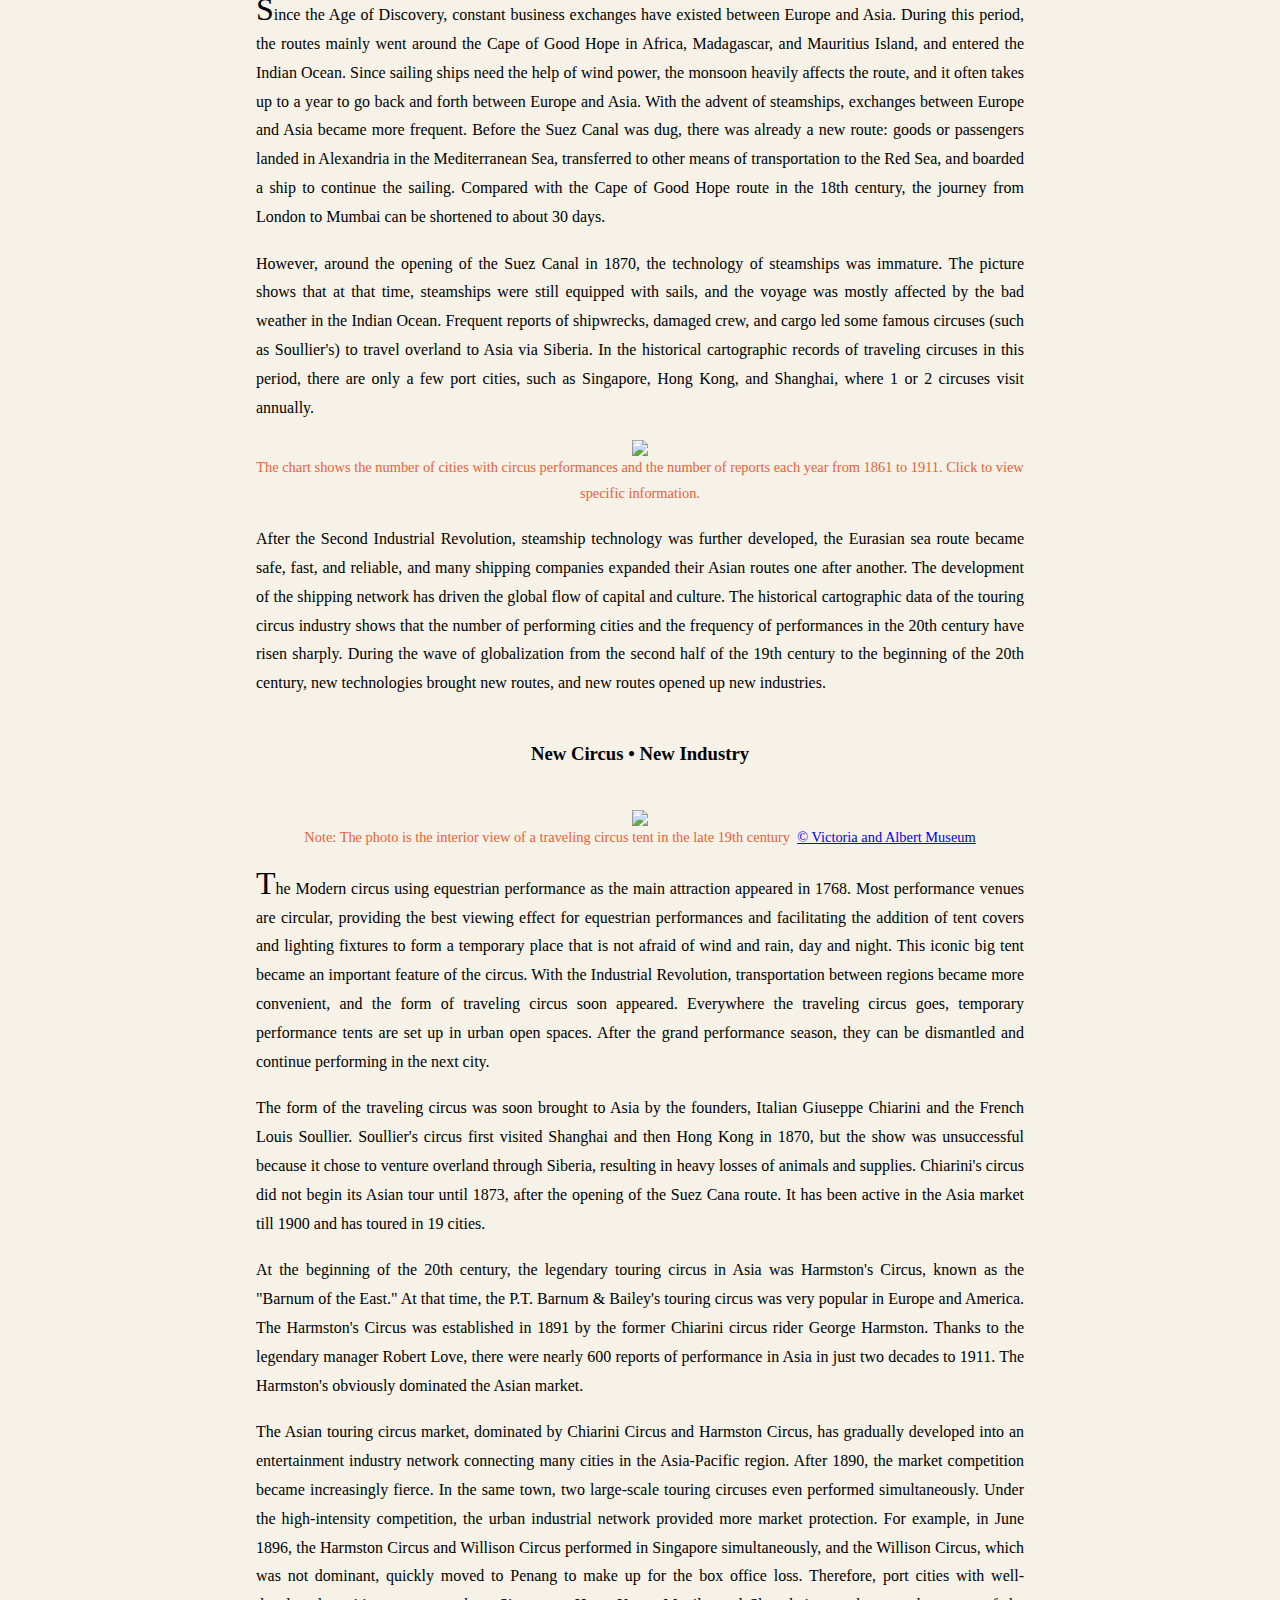
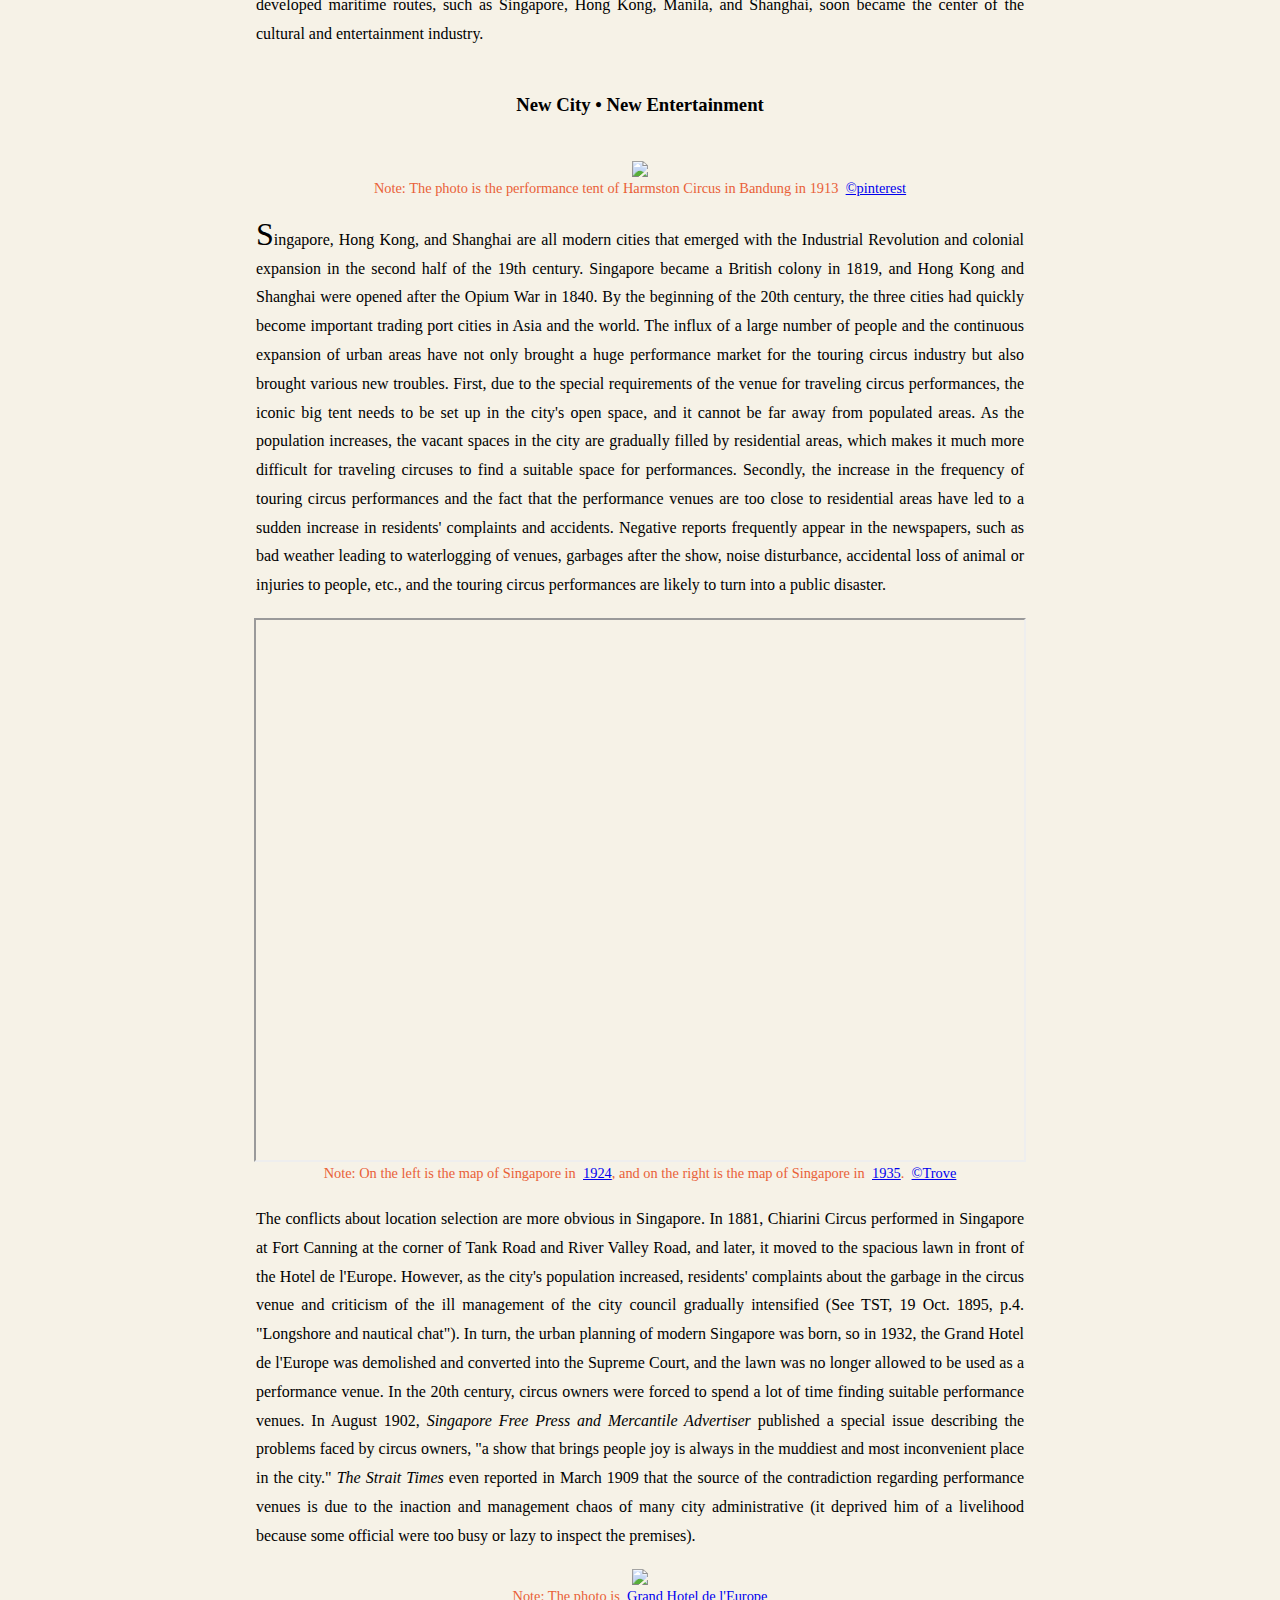
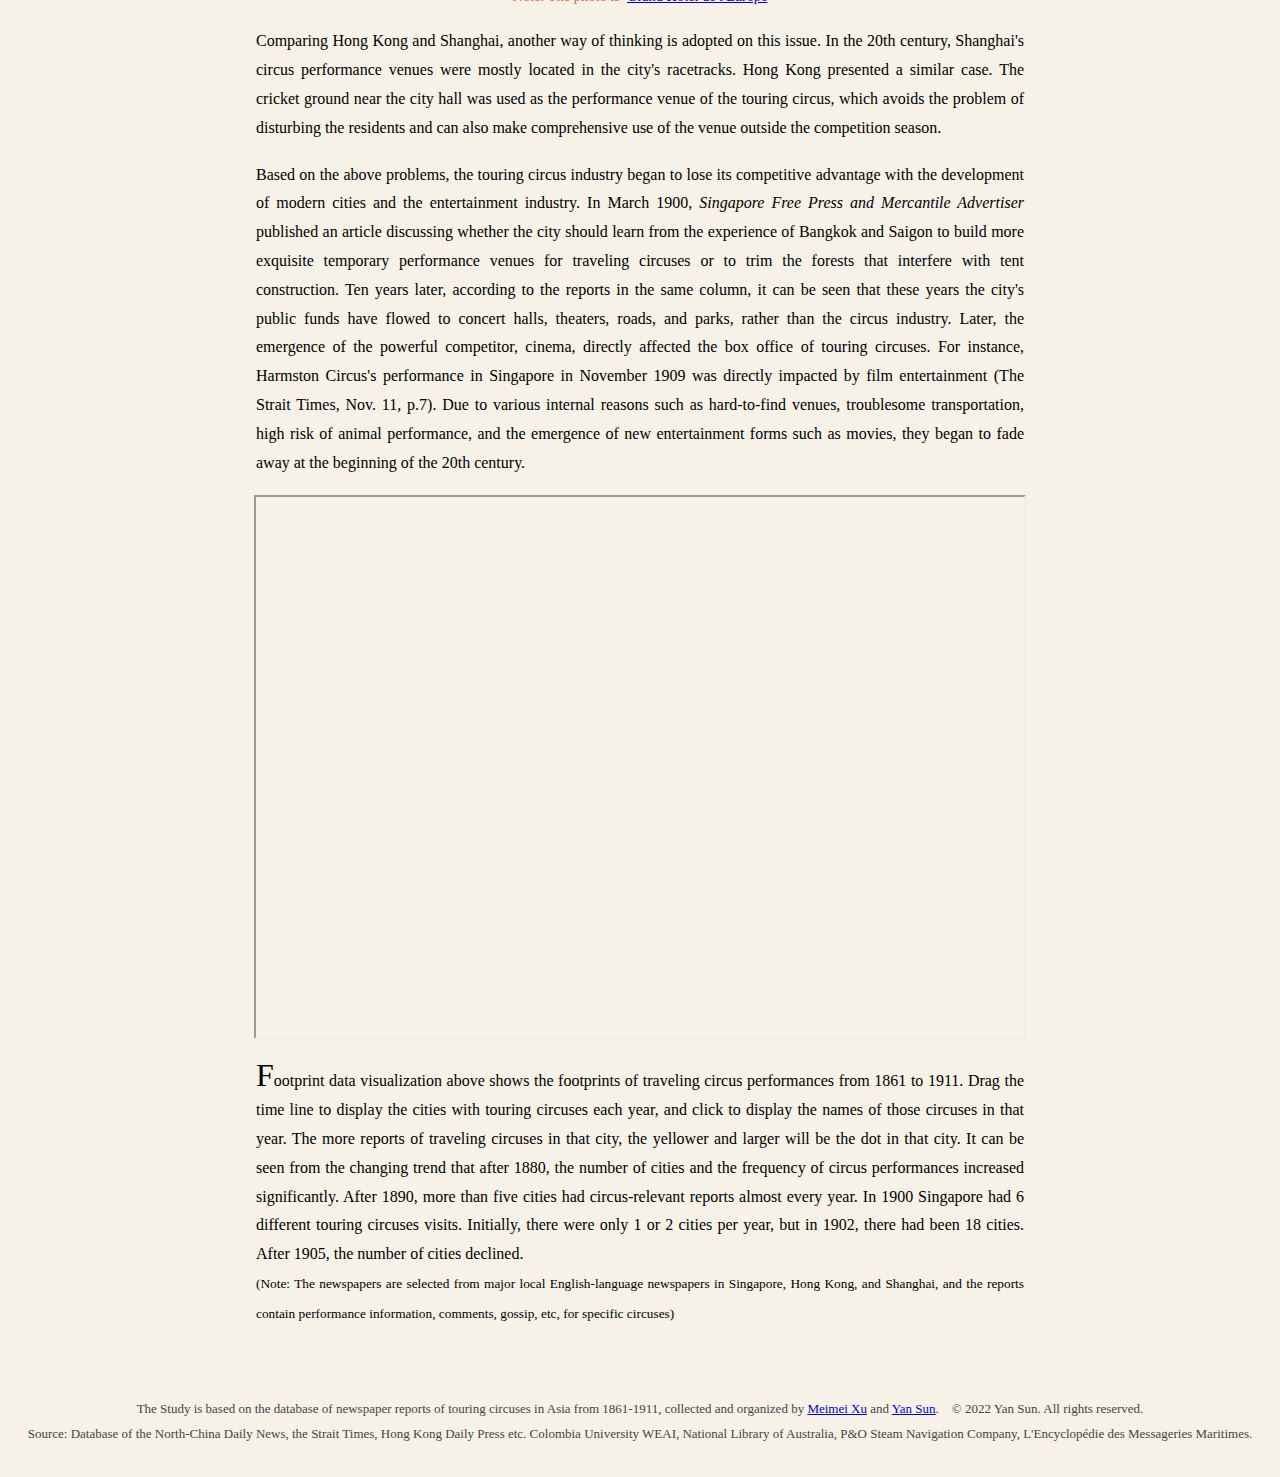
==== commit 3e52dae4: "Update index.html" ====
--- a/index.html
+++ b/index.html
@@ -12,6 +12,41 @@
     <link rel="stylesheet" href="styles.css">
     <link rel="stylesheet" href="./fa/css/all.css">
     <link rel="icon" href="./favicon.ico">
+    <style>
+    .top-bar {
+    width: 100%;
+    height: 3vh;
+    float: left;
+    position: absolute;
+    margin-left: auto;
+    margin-right: auto;
+    left: 0;
+    right: 0;
+    z-index: 100;
+    background-color: rgba(252, 250, 250, 0.8);
+}
+
+.top-bar a {
+    margin-right: 1.2%;
+    line-height: 2em;
+    font-size: 1em;
+    font-weight: bolder;
+    text-decoration: none;
+    color: #0f0f0f;
+    float: right;
+    
+}
+
+
+.right-category-list {
+    display: block;
+    
+    font-size: 12px;
+    margin-top: 5px;
+    font-family: georgia, 'times new roman', times, serif;
+}
+
+    </style>
 </head>
 <body>
     <div class="top-bar">
@@ -19,7 +54,7 @@
             <a href="mailto:xumm@nju.edu.cn"><i class="fas fa-envelope"></i></a>
             <a href="./html/index_cv.html">ABOUT</a>
             <a href="./index_cn.html">中</a>
-            <a href="./index.html">EN</a>
+<!--             <a href="./index.html">EN</a> -->
         </div>
     </div>
 <div id="map"></div>
@@ -27,4 +62,4 @@
 <script src="config_en.js"></script>
 <script type='text/javascript' src="map_en.js"></script>
 </body>
-</html>+</html>
